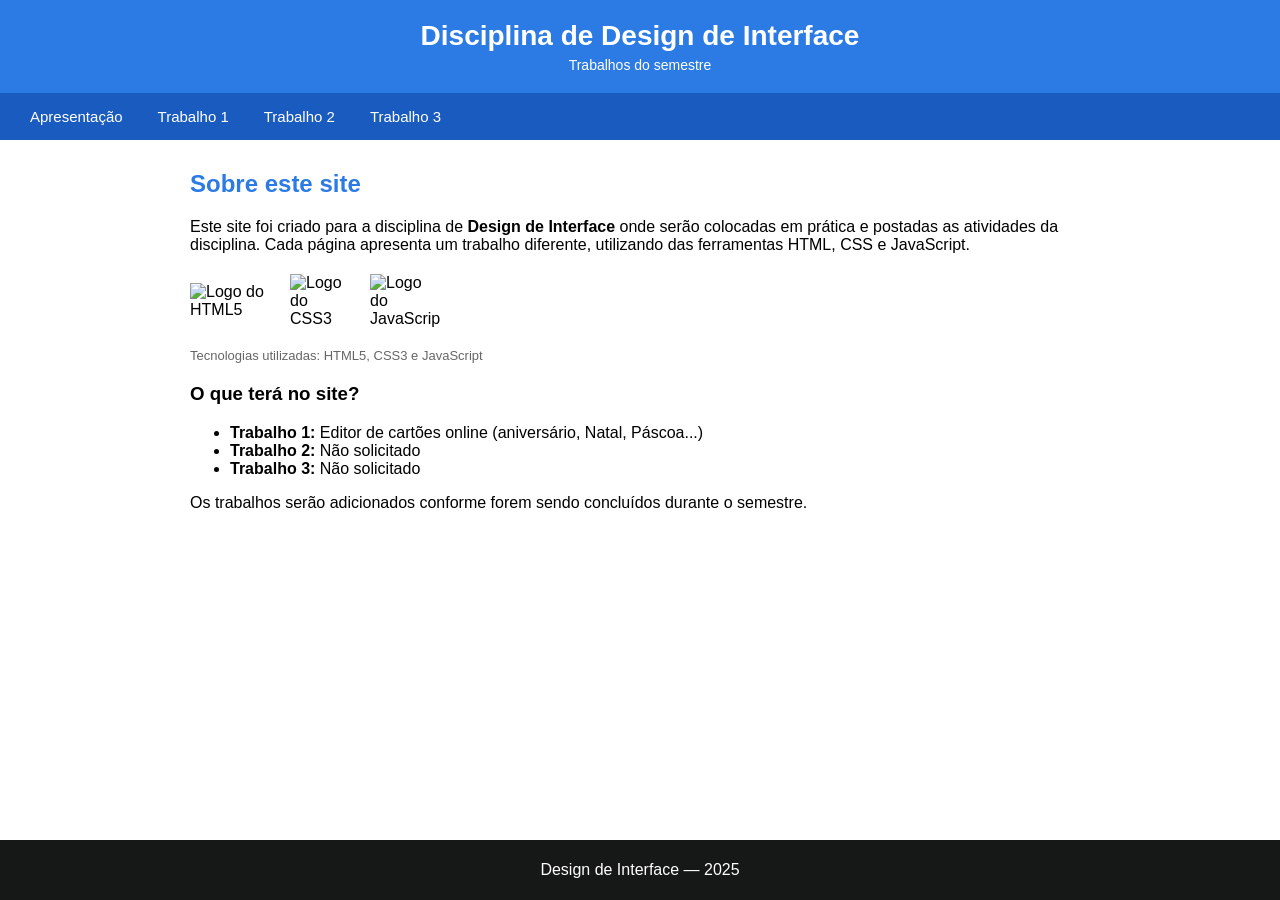
==== index.html @ 5af5bc68 "Add files via upload" ====
<!DOCTYPE html>
<html lang="pt-BR">
<head>
  <meta charset="UTF-8">
  <meta name="viewport" content="width=device-width, initial-scale=1.0">
  <title>Trabalhos de Design de Interface</title>
  <link rel="stylesheet" href="style.css">
</head>
<body>
  <!-- Cabeçalho do site -->
  <header>
    <h1>Disciplina de Design de Interface</h1>
    <p>Trabalhos do semestre</p>
  </header>
  
  <!-- Navegação -->
  <nav id="navegacao">
    <a class="button" href="index.html">Apresentação</a>
    <a class="button" href="trabalho1.html">Trabalho 1</a>
    <a class="button" href="#">Trabalho 2</a>
    <a class="button" href="#">Trabalho 3</a>
  </nav>
  
  <!-- Conteúdo principal -->
  <main>
    <h2>Sobre este site</h2>

    <p>
      Este site foi criado para a disciplina de <strong>Design de Interface</strong>
      onde serão colocadas em prática e postadas as atividades da disciplina.
      Cada página apresenta um trabalho diferente, utilizando das ferramentas
      HTML, CSS e JavaScript.
    </p>

    <figure>
      <img src="https://upload.wikimedia.org/wikipedia/commons/thumb/6/61/HTML5_logo_and_wordmark.svg/120px-HTML5_logo_and_wordmark.svg.png"
           alt="Logo do HTML5" width="80">
      <img src="https://upload.wikimedia.org/wikipedia/commons/thumb/d/d5/CSS3_logo_and_wordmark.svg/120px-CSS3_logo_and_wordmark.svg.png"
           alt="Logo do CSS3" width="60">
      <img src="https://upload.wikimedia.org/wikipedia/commons/thumb/9/99/Unofficial_JavaScript_logo_2.svg/120px-Unofficial_JavaScript_logo_2.svg.png"
           alt="Logo do JavaScript" width="70">
      <figcaption>Tecnologias utilizadas: HTML5, CSS3 e JavaScript</figcaption>
    </figure>

    <h3>O que terá no site?</h3>

    <ul>
      <li><strong>Trabalho 1:</strong> Editor de cartões online (aniversário, Natal, Páscoa...)</li>
      <li><strong>Trabalho 2:</strong> Não solicitado</li>
      <li><strong>Trabalho 3:</strong> Não solicitado</li>
    </ul>

    <p>
      Os trabalhos serão adicionados conforme forem sendo concluídos durante o semestre.
    </p>
  </main>

   <!-- Rodapé do site -->
  <footer class="rodape">
    <p>Design de Interface &mdash; 2025</p>
  </footer>

</body>
</html>
---- style.css ----
/* Estilo geral */
body {
  font-family: Arial, sans-serif;
  margin: 0;
  padding: 0;
  margin-bottom: 100px; /* Para evitar sobreposição do rodapé */
}

/* Cabeçalho */
header {
  background-color: #2c7be5;
  color: white;
  padding: 20px;
  text-align: center;
}

header h1 {
  margin: 0;
  font-size: 28px;
}

header p {
  margin: 5px 0 0;
  font-size: 14px;
}

/* Menu de navegação */
#navegacao {
  background-color: #1a5bbf;
  padding: 10px 20px;
  display: flex;
  gap: 15px;
  flex-wrap: wrap;
}

.button {
  color: white;
  text-decoration: none;
  font-size: 15px;
  padding: 5px 10px;
  border-radius: 4px;
}

.button:hover {
  background-color: #2c7be5;
}

/* Conteúdo principal */
main {
  max-width: 900px;
  margin: 30px auto;
  padding: 0 20px;
}

main h2 {
  color: #2c7be5;
}

/* Rodapé */
.rodape {
  background-color: #161717;
  color: white;
  text-align: center;
  position: fixed;
  bottom:0;
  width:100%;
  padding: 5px 0px;
}

/* Figura/imagens */
figure {
  margin: 20px 0;
  display: flex;
  align-items: center;
  gap: 20px;
  flex-wrap: wrap;
}

figcaption {
  font-size: 13px;
  color: #666;
  width: 100%;
}

/* =====================
   EDITOR DE CARTÕES
   ===================== */
 
/* Layout do editor: formulário à esquerda, cartão à direita */
.editor-container {
  display: flex;
  gap: 30px;
  flex-wrap: wrap;
  align-items: flex-start;
}
 
/* Formulário de edição */
.formulario {
  background: white;
  border: 2px solid #ccc;
  border-radius: 6px;
  padding: 20px;
  min-width: 260px;
  flex: 1;
}
 
.formulario h3 {
  margin-top: 20px;
  color: #2c7be5;
  font-size: 16px;
  border-bottom: 1px solid #eee;
  padding-bottom: 8px;
}
 
.formulario label {
  display: block;
  margin-top: 12px;
  font-size: 14px;
  font-weight: bold;
}
 
.formulario input[type="text"],
.formulario input[type="range"],
.formulario select,
.formulario textarea {
  width: 100%;
  padding: 6px 8px;
  margin-top: 4px;
  border: 1px solid #bbb;
  border-radius: 4px;
  font-size: 14px;
  box-sizing: border-box;
}
 
.formulario textarea {
  resize: vertical;
  height: 70px;
}
 
.formulario input[type="color"] {
  width: 50px;
  height: 32px;
  padding: 2px;
  border: 1px solid #bbb;
  border-radius: 4px;
  cursor: pointer;
}
 
.formulario button {
  margin-top: 10px;
  padding: 8px 14px;
  background-color: #2c7be5;
  color: white;
  border: none;
  border-radius: 4px;
  cursor: pointer;
  font-size: 14px;
}
 
.formulario button:hover {
  background-color: #1a5bbf;
}
 
.btn-remover {
  background-color: #d9534f !important;
  margin-left: 5px;
}
 
.btn-remover:hover {
  background-color: #c9302c !important;
}
 
/* Área do cartão */
.area-cartao {
  flex: 2;
  min-width: 300px;
}
 
.area-cartao h3 {
  color: #2c7be5;
  font-size: 16px;
  border-bottom: 1px solid #eee;
  padding-bottom: 8px;
}
 
/* O cartão em si */
#cartao {
  position: relative;
  width: 420px;
  height: 300px;
  border: 2px solid #aaa;
  border-radius: 10px;
  overflow: hidden;
  background-color: #fff9c4;
  box-shadow: 0 4px 16px rgba(0,0,0,0.15);
}
 
/* Elementos dentro do cartão */
.elemento-cartao {
  position: absolute;
  cursor: move;
  user-select: none;
}
 
/* Lista de elementos adicionados */
#lista-elementos {
  margin-top: 15px;
}
 
#lista-elementos p {
  font-size: 13px;
  color: #666;
}
 
.item-lista {
  display: flex;
  justify-content: space-between;
  align-items: center;
  background: #f0f0f0;
  border: 1px solid #ddd;
  border-radius: 4px;
  padding: 5px 10px;
  margin-bottom: 5px;
  font-size: 13px;
}
 
/* Responsivo */
@media (max-width: 650px) {
  .editor-container {
    flex-direction: column;
  }
 
  #cartao {
    width: 100%;
    height: 250px;
  }
}
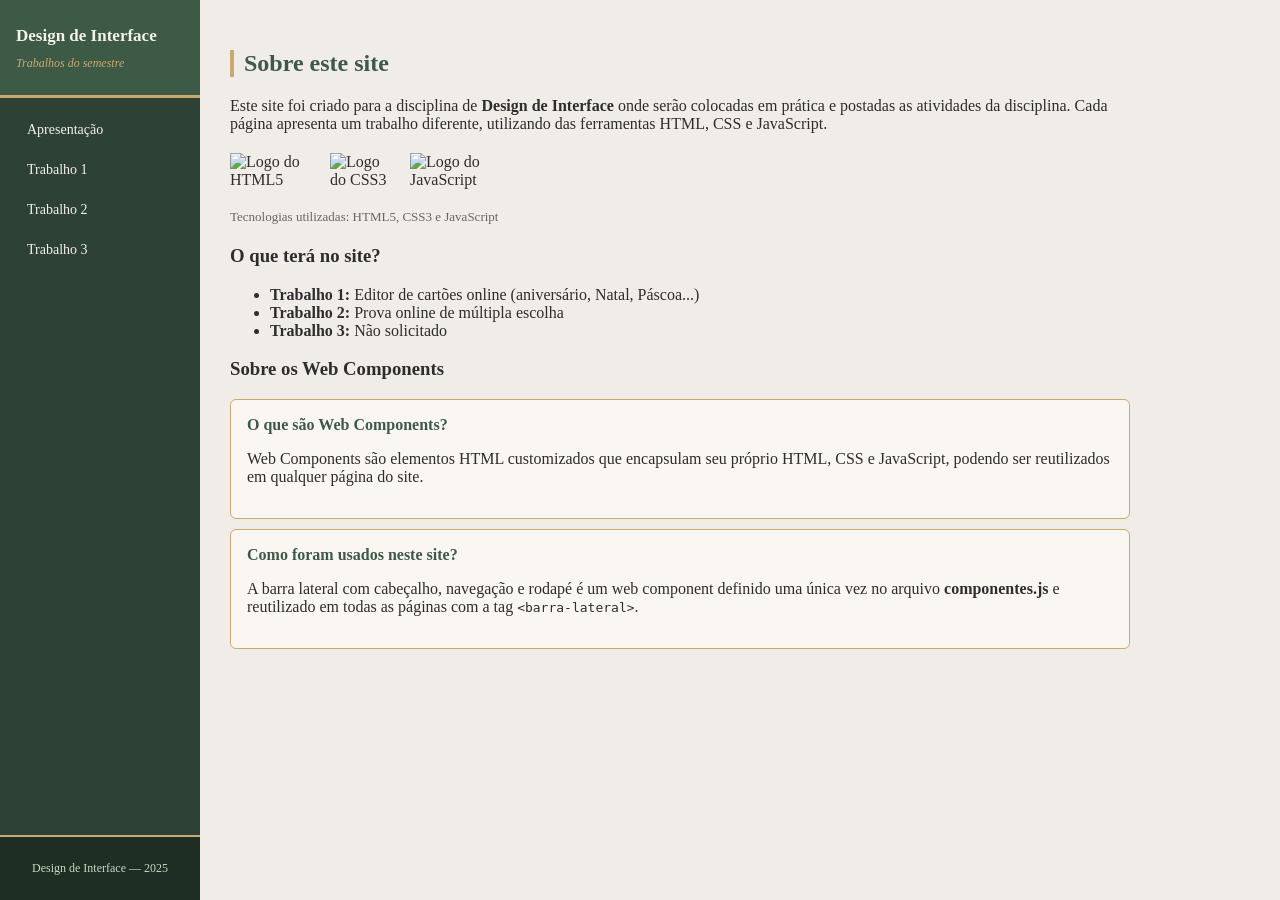
==== commit dfb101c1: "Add files via upload" ====
--- a/index.html
+++ b/index.html
@@ -1,64 +1,56 @@
-<!DOCTYPE html>
-<html lang="pt-BR">
-<head>
-  <meta charset="UTF-8">
-  <meta name="viewport" content="width=device-width, initial-scale=1.0">
-  <title>Trabalhos de Design de Interface</title>
-  <link rel="stylesheet" href="style.css">
-</head>
-<body>
-  <!-- Cabeçalho do site -->
-  <header>
-    <h1>Disciplina de Design de Interface</h1>
-    <p>Trabalhos do semestre</p>
-  </header>
-  
-  <!-- Navegação -->
-  <nav id="navegacao">
-    <a class="button" href="index.html">Apresentação</a>
-    <a class="button" href="trabalho1.html">Trabalho 1</a>
-    <a class="button" href="#">Trabalho 2</a>
-    <a class="button" href="#">Trabalho 3</a>
-  </nav>
-  
-  <!-- Conteúdo principal -->
-  <main>
-    <h2>Sobre este site</h2>
-
-    <p>
-      Este site foi criado para a disciplina de <strong>Design de Interface</strong>
-      onde serão colocadas em prática e postadas as atividades da disciplina.
-      Cada página apresenta um trabalho diferente, utilizando das ferramentas
-      HTML, CSS e JavaScript.
-    </p>
-
-    <figure>
-      <img src="https://upload.wikimedia.org/wikipedia/commons/thumb/6/61/HTML5_logo_and_wordmark.svg/120px-HTML5_logo_and_wordmark.svg.png"
-           alt="Logo do HTML5" width="80">
-      <img src="https://upload.wikimedia.org/wikipedia/commons/thumb/d/d5/CSS3_logo_and_wordmark.svg/120px-CSS3_logo_and_wordmark.svg.png"
-           alt="Logo do CSS3" width="60">
-      <img src="https://upload.wikimedia.org/wikipedia/commons/thumb/9/99/Unofficial_JavaScript_logo_2.svg/120px-Unofficial_JavaScript_logo_2.svg.png"
-           alt="Logo do JavaScript" width="70">
-      <figcaption>Tecnologias utilizadas: HTML5, CSS3 e JavaScript</figcaption>
-    </figure>
-
-    <h3>O que terá no site?</h3>
-
-    <ul>
-      <li><strong>Trabalho 1:</strong> Editor de cartões online (aniversário, Natal, Páscoa...)</li>
-      <li><strong>Trabalho 2:</strong> Não solicitado</li>
-      <li><strong>Trabalho 3:</strong> Não solicitado</li>
-    </ul>
-
-    <p>
-      Os trabalhos serão adicionados conforme forem sendo concluídos durante o semestre.
-    </p>
-  </main>
-
-   <!-- Rodapé do site -->
-  <footer class="rodape">
-    <p>Design de Interface &mdash; 2025</p>
-  </footer>
-
-</body>
-</html>+<!DOCTYPE html>
+<html lang="pt-BR">
+<head>
+  <meta charset="UTF-8">
+  <meta name="viewport" content="width=device-width, initial-scale=1.0">
+  <title>Trabalhos de Design de Interface</title>
+  <link rel="stylesheet" href="style.css">
+</head>
+<body>
+
+  <barra-lateral></barra-lateral>
+
+  <div class="pagina">
+    <main>
+      <h2>Sobre este site</h2>
+
+      <p>
+        Este site foi criado para a disciplina de <strong>Design de Interface</strong>
+        onde serão colocadas em prática e postadas as atividades da disciplina.
+        Cada página apresenta um trabalho diferente, utilizando das ferramentas
+        HTML, CSS e JavaScript.
+      </p>
+
+      <figure>
+        <img src="https://upload.wikimedia.org/wikipedia/commons/thumb/6/61/HTML5_logo_and_wordmark.svg/120px-HTML5_logo_and_wordmark.svg.png"
+             alt="Logo do HTML5" width="80">
+        <img src="https://upload.wikimedia.org/wikipedia/commons/thumb/d/d5/CSS3_logo_and_wordmark.svg/120px-CSS3_logo_and_wordmark.svg.png"
+             alt="Logo do CSS3" width="60">
+        <img src="https://upload.wikimedia.org/wikipedia/commons/thumb/9/99/Unofficial_JavaScript_logo_2.svg/120px-Unofficial_JavaScript_logo_2.svg.png"
+             alt="Logo do JavaScript" width="70">
+        <figcaption>Tecnologias utilizadas: HTML5, CSS3 e JavaScript</figcaption>
+      </figure>
+
+      <h3>O que terá no site?</h3>
+
+      <ul>
+        <li><strong>Trabalho 1:</strong> Editor de cartões online (aniversário, Natal, Páscoa...)</li>
+        <li><strong>Trabalho 2:</strong> Prova online de múltipla escolha</li>
+        <li><strong>Trabalho 3:</strong> Não solicitado</li>
+      </ul>
+
+      <h3>Sobre os Web Components</h3>
+
+      <card-info titulo="O que são Web Components?">
+        <p>Web Components são elementos HTML customizados que encapsulam seu próprio HTML, CSS e JavaScript, podendo ser reutilizados em qualquer página do site.</p>
+      </card-info>
+
+      <card-info titulo="Como foram usados neste site?">
+        <p>A barra lateral com cabeçalho, navegação e rodapé é um web component definido uma única vez no arquivo <strong>componentes.js</strong> e reutilizado em todas as páginas com a tag <code>&lt;barra-lateral&gt;</code>.</p>
+      </card-info>
+    </main>
+  </div>
+
+  <script src="componentes.js"></script>
+</body>
+</html>
--- a/style.css
+++ b/style.css
@@ -1,237 +1,248 @@
-/* Estilo geral */
-body {
-  font-family: Arial, sans-serif;
-  margin: 0;
-  padding: 0;
-  margin-bottom: 100px; /* Para evitar sobreposição do rodapé */
-}
-
-/* Cabeçalho */
-header {
-  background-color: #2c7be5;
-  color: white;
-  padding: 20px;
-  text-align: center;
-}
-
-header h1 {
-  margin: 0;
-  font-size: 28px;
-}
-
-header p {
-  margin: 5px 0 0;
-  font-size: 14px;
-}
-
-/* Menu de navegação */
-#navegacao {
-  background-color: #1a5bbf;
-  padding: 10px 20px;
-  display: flex;
-  gap: 15px;
-  flex-wrap: wrap;
-}
-
-.button {
-  color: white;
-  text-decoration: none;
-  font-size: 15px;
-  padding: 5px 10px;
-  border-radius: 4px;
-}
-
-.button:hover {
-  background-color: #2c7be5;
-}
-
-/* Conteúdo principal */
-main {
-  max-width: 900px;
-  margin: 30px auto;
-  padding: 0 20px;
-}
-
-main h2 {
-  color: #2c7be5;
-}
-
-/* Rodapé */
-.rodape {
-  background-color: #161717;
-  color: white;
-  text-align: center;
-  position: fixed;
-  bottom:0;
-  width:100%;
-  padding: 5px 0px;
-}
-
-/* Figura/imagens */
-figure {
-  margin: 20px 0;
-  display: flex;
-  align-items: center;
-  gap: 20px;
-  flex-wrap: wrap;
-}
-
-figcaption {
-  font-size: 13px;
-  color: #666;
-  width: 100%;
-}
-
-/* =====================
-   EDITOR DE CARTÕES
-   ===================== */
- 
-/* Layout do editor: formulário à esquerda, cartão à direita */
-.editor-container {
-  display: flex;
-  gap: 30px;
-  flex-wrap: wrap;
-  align-items: flex-start;
-}
- 
-/* Formulário de edição */
-.formulario {
-  background: white;
-  border: 2px solid #ccc;
-  border-radius: 6px;
-  padding: 20px;
-  min-width: 260px;
-  flex: 1;
-}
- 
-.formulario h3 {
-  margin-top: 20px;
-  color: #2c7be5;
-  font-size: 16px;
-  border-bottom: 1px solid #eee;
-  padding-bottom: 8px;
-}
- 
-.formulario label {
-  display: block;
-  margin-top: 12px;
-  font-size: 14px;
-  font-weight: bold;
-}
- 
-.formulario input[type="text"],
-.formulario input[type="range"],
-.formulario select,
-.formulario textarea {
-  width: 100%;
-  padding: 6px 8px;
-  margin-top: 4px;
-  border: 1px solid #bbb;
-  border-radius: 4px;
-  font-size: 14px;
-  box-sizing: border-box;
-}
- 
-.formulario textarea {
-  resize: vertical;
-  height: 70px;
-}
- 
-.formulario input[type="color"] {
-  width: 50px;
-  height: 32px;
-  padding: 2px;
-  border: 1px solid #bbb;
-  border-radius: 4px;
-  cursor: pointer;
-}
- 
-.formulario button {
-  margin-top: 10px;
-  padding: 8px 14px;
-  background-color: #2c7be5;
-  color: white;
-  border: none;
-  border-radius: 4px;
-  cursor: pointer;
-  font-size: 14px;
-}
- 
-.formulario button:hover {
-  background-color: #1a5bbf;
-}
- 
-.btn-remover {
-  background-color: #d9534f !important;
-  margin-left: 5px;
-}
- 
-.btn-remover:hover {
-  background-color: #c9302c !important;
-}
- 
-/* Área do cartão */
-.area-cartao {
-  flex: 2;
-  min-width: 300px;
-}
- 
-.area-cartao h3 {
-  color: #2c7be5;
-  font-size: 16px;
-  border-bottom: 1px solid #eee;
-  padding-bottom: 8px;
-}
- 
-/* O cartão em si */
-#cartao {
-  position: relative;
-  width: 420px;
-  height: 300px;
-  border: 2px solid #aaa;
-  border-radius: 10px;
-  overflow: hidden;
-  background-color: #fff9c4;
-  box-shadow: 0 4px 16px rgba(0,0,0,0.15);
-}
- 
-/* Elementos dentro do cartão */
-.elemento-cartao {
-  position: absolute;
-  cursor: move;
-  user-select: none;
-}
- 
-/* Lista de elementos adicionados */
-#lista-elementos {
-  margin-top: 15px;
-}
- 
-#lista-elementos p {
-  font-size: 13px;
-  color: #666;
-}
- 
-.item-lista {
-  display: flex;
-  justify-content: space-between;
-  align-items: center;
-  background: #f0f0f0;
-  border: 1px solid #ddd;
-  border-radius: 4px;
-  padding: 5px 10px;
-  margin-bottom: 5px;
-  font-size: 13px;
-}
- 
-/* Responsivo */
-@media (max-width: 650px) {
-  .editor-container {
-    flex-direction: column;
-  }
- 
-  #cartao {
-    width: 100%;
-    height: 250px;
-  }
-}+/* Estilo geral */
+body {
+  font-family: Georgia, serif;
+  margin: 0;
+  padding: 0;
+  background-color: #f0ede8;
+  color: #2d2d2d;
+  display: flex;
+  min-height: 100vh;
+}
+
+/* =====================
+   BARRA LATERAL
+   ===================== */
+
+/* A barra lateral agrupa header e nav */
+#barra-lateral {
+  width: 200px;
+  min-height: 100vh;
+  background-color: #2d4235;
+  display: flex;
+  flex-direction: column;
+  position: fixed;
+  top: 0;
+  left: 0;
+}
+
+/* Cabeçalho dentro da barra lateral */
+header {
+  background-color: #3d5a47;
+  padding: 24px 16px;
+  border-bottom: 3px solid #c8a96e;
+}
+
+header h1 {
+  margin: 0;
+  font-size: 17px;
+  color: #f5f0e8;
+  line-height: 1.4;
+}
+
+header p {
+  margin: 8px 0 0;
+  font-size: 12px;
+  color: #c8a96e;
+  font-style: italic;
+}
+
+/* Menu de navegação na barra lateral */
+#navegacao {
+  display: flex;
+  flex-direction: column;
+  padding: 16px 12px;
+  gap: 8px;
+}
+
+.button {
+  color: #f5f0e8;
+  text-decoration: none;
+  font-size: 14px;
+  padding: 8px 12px;
+  border-radius: 4px;
+  border-left: 3px solid transparent;
+}
+
+.button:hover {
+  background-color: #3d5a47;
+  border-left: 3px solid #c8a96e;
+}
+
+/* Rodapé na barra lateral */
+.rodape {
+  margin-top: auto;
+  background-color: #1e2e24;
+  color: #c8d8c0;
+  text-align: center;
+  padding: 12px 8px;
+  font-size: 12px;
+  border-top: 2px solid #c8a96e;
+}
+
+/* =====================
+   CONTEÚDO PRINCIPAL
+   ===================== */
+
+/* Empurra o conteúdo para a direita da barra lateral */
+.pagina {
+  margin-left: 200px;
+  padding: 30px;
+  flex: 1;
+  max-width: 900px;
+}
+
+main h2 {
+  color: #3d5a47;
+  border-left: 4px solid #c8a96e;
+  padding-left: 10px;
+}
+
+/* Figura/imagens */
+figure {
+  margin: 20px 0;
+  display: flex;
+  align-items: center;
+  gap: 20px;
+  flex-wrap: wrap;
+}
+
+figcaption {
+  font-size: 13px;
+  color: #666;
+  width: 100%;
+}
+
+/* =====================
+   EDITOR DE CARTÕES
+   ===================== */
+
+.editor-container {
+  display: flex;
+  gap: 30px;
+  flex-wrap: wrap;
+  align-items: flex-start;
+}
+
+.formulario {
+  background: #faf7f2;
+  border: 1px solid #c8a96e;
+  border-radius: 6px;
+  padding: 20px;
+  min-width: 260px;
+  flex: 1;
+}
+
+.formulario h3 {
+  margin-top: 20px;
+  color: #3d5a47;
+  font-size: 16px;
+  border-bottom: 1px solid #c8a96e;
+  padding-bottom: 8px;
+}
+
+.formulario label {
+  display: block;
+  margin-top: 12px;
+  font-size: 14px;
+  font-weight: bold;
+}
+
+.formulario input[type="text"],
+.formulario input[type="range"],
+.formulario select,
+.formulario textarea {
+  width: 100%;
+  padding: 6px 8px;
+  margin-top: 4px;
+  border: 1px solid #bbb;
+  border-radius: 4px;
+  font-size: 14px;
+  box-sizing: border-box;
+  background: white;
+}
+
+.formulario textarea {
+  resize: vertical;
+  height: 70px;
+}
+
+.formulario input[type="color"] {
+  width: 50px;
+  height: 32px;
+  padding: 2px;
+  border: 1px solid #bbb;
+  border-radius: 4px;
+  cursor: pointer;
+}
+
+.formulario button {
+  margin-top: 10px;
+  padding: 8px 16px;
+  background-color: #3d5a47;
+  color: #f5f0e8;
+  border: none;
+  border-radius: 4px;
+  cursor: pointer;
+  font-size: 14px;
+  font-family: Georgia, serif;
+}
+
+.formulario button:hover {
+  background-color: #c8a96e;
+  color: #2d2d2d;
+}
+
+.area-cartao {
+  flex: 2;
+  min-width: 300px;
+}
+
+.area-cartao h3 {
+  color: #3d5a47;
+  font-size: 16px;
+  border-bottom: 1px solid #c8a96e;
+  padding-bottom: 8px;
+}
+
+#cartao {
+  position: relative;
+  width: 420px;
+  height: 300px;
+  border: 2px solid #c8a96e;
+  border-radius: 4px;
+  overflow: hidden;
+  background-color: #fff9c4;
+  box-shadow: 4px 4px 0px #3d5a47;
+}
+
+/* =====================
+   RESPONSIVO
+   ===================== */
+
+@media (max-width: 650px) {
+  #barra-lateral {
+    width: 100%;
+    min-height: auto;
+    position: static;
+    flex-direction: column;
+  }
+
+  #navegacao {
+    flex-direction: row;
+    flex-wrap: wrap;
+  }
+
+  .pagina {
+    margin-left: 0;
+    padding: 16px;
+  }
+
+  .editor-container {
+    flex-direction: column;
+  }
+
+  #cartao {
+    width: 100%;
+    height: 250px;
+  }
+}
